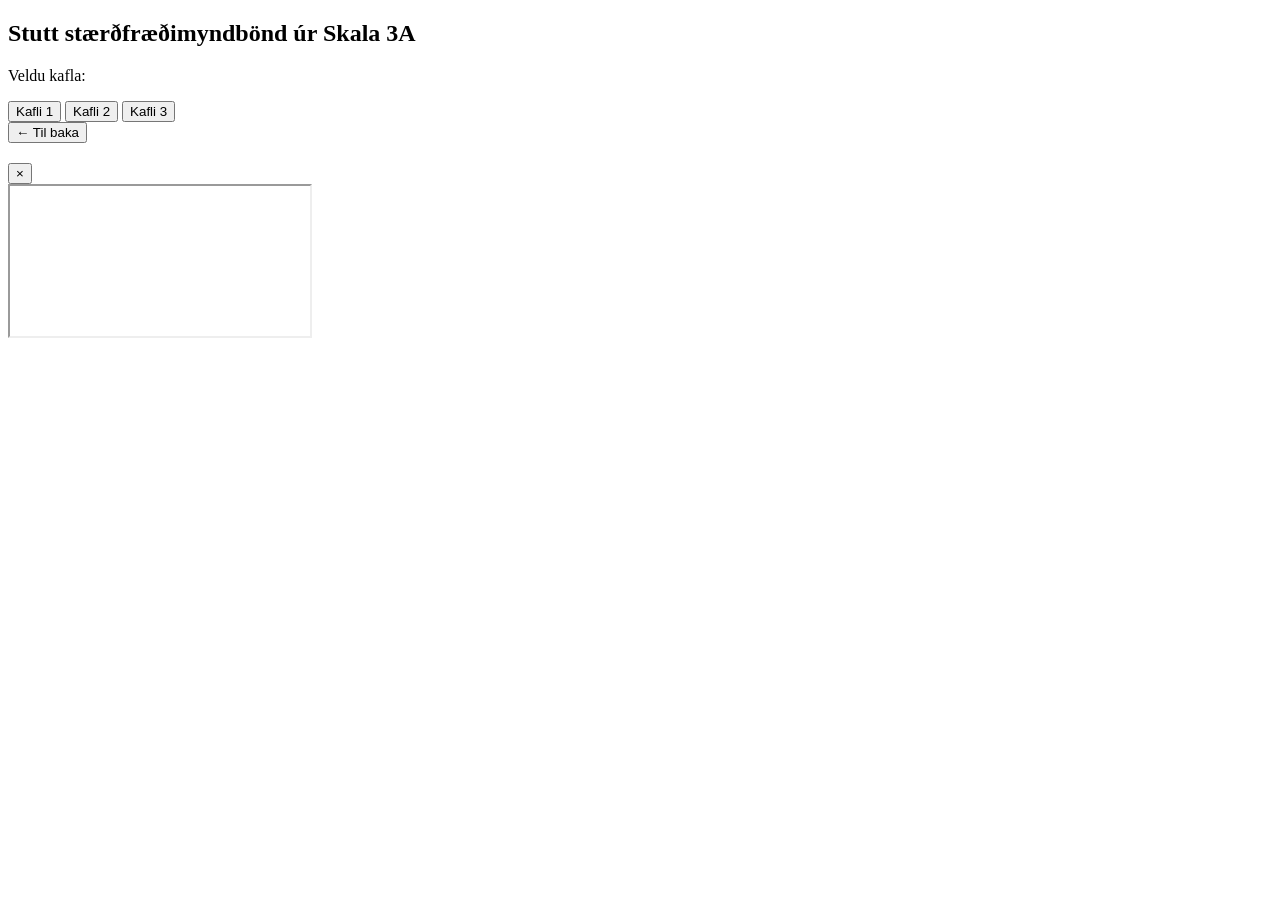
==== index.html @ 74c0bbef "Add initial HTML structure for the site" ====
<!DOCTYPE html>
<html lang="is">
<head>
    <meta charset="UTF-8">
    <meta name="viewport" content="width=device-width, initial-scale=1.0">

    <title>Stutt stærðfræðimyndbönd úr Skala 3A</title>

    <link rel="stylesheet" href="style.css">
</head>

<body>

    <main class="site-container">

        <!-- Home page -->
        <section id="home-page" class="page">
            <h1>Stutt stærðfræðimyndbönd úr Skala 3A</h1>

            <p class="intro">
                Veldu kafla:
            </p>

            <div class="chapter-buttons">
                <button onclick="showChapter(1)">Kafli 1</button>
                <button onclick="showChapter(2)">Kafli 2</button>
                <button onclick="showChapter(3)">Kafli 3</button>
            </div>
        </section>


        <!-- Chapter page -->
        <section id="chapter-page" class="page hidden">

            <button class="back-button" onclick="showHome()">
                ← Til baka
            </button>

            <h2 id="chapter-title"></h2>

            <div id="video-grid" class="video-grid">
                <!-- Video cards will be added here with JavaScript -->
            </div>

        </section>


        <!-- Video player -->
        <div id="video-modal" class="modal hidden">

            <div class="modal-content">

                <button class="close-button" onclick="closeVideo()">
                    ×
                </button>

                <div class="video-container">
                    <iframe
                        id="youtube-player"
                        src=""
                        title="YouTube video player"
                        allow="accelerometer; autoplay; clipboard-write; encrypted-media; gyroscope; picture-in-picture; web-share"
                        allowfullscreen>
                    </iframe>
                </div>

            </div>

        </div>

    </main>


    <script src="script.js"></script>

</body>
</html>
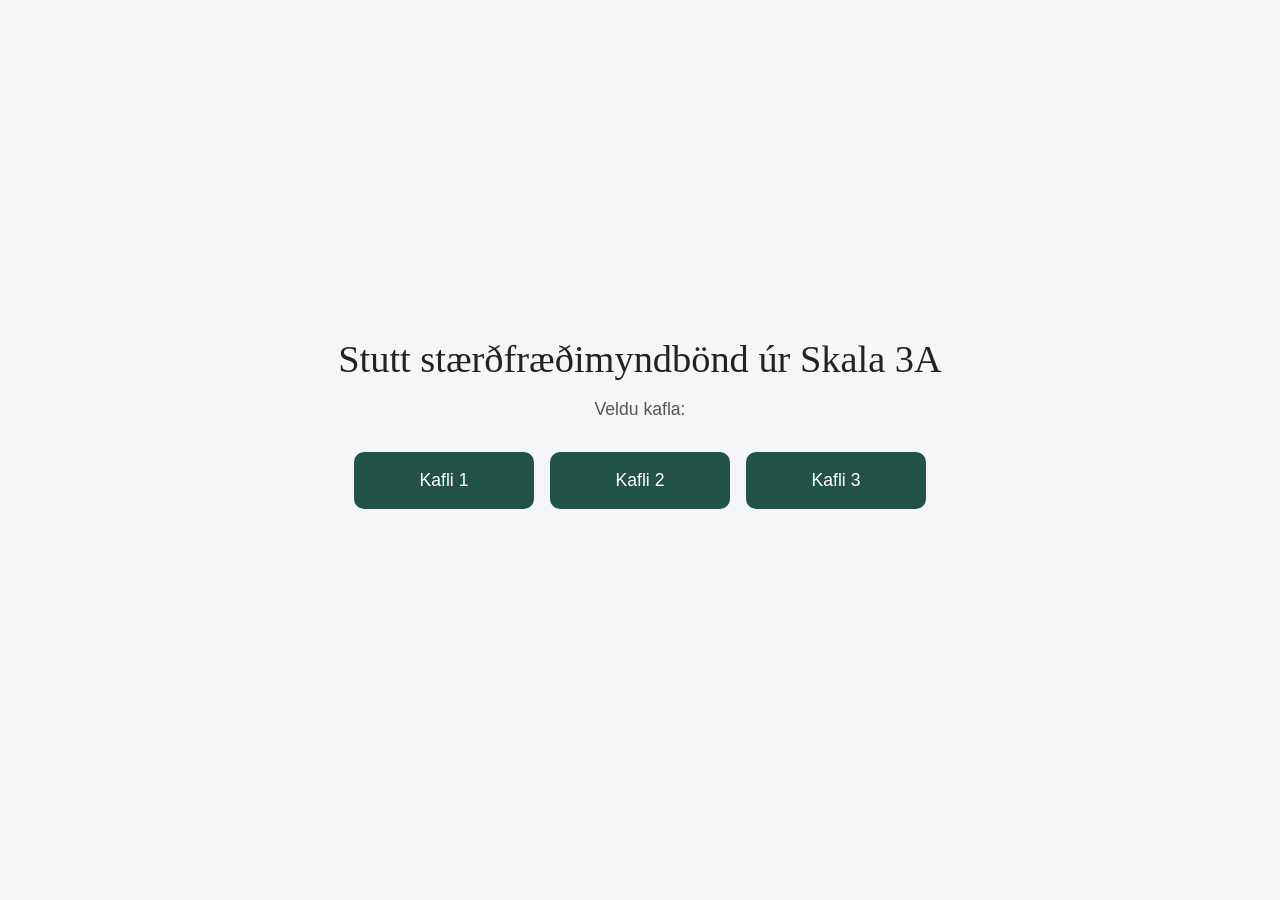
==== commit a843ef4c: "Change button actions to navigate to chapter pages" ====
--- a/index.html
+++ b/index.html
@@ -22,9 +22,9 @@
             </p>
 
             <div class="chapter-buttons">
-                <button onclick="showChapter(1)">Kafli 1</button>
-                <button onclick="showChapter(2)">Kafli 2</button>
-                <button onclick="showChapter(3)">Kafli 3</button>
+                <button onclick="window.location.href='kafli1.html'">Kafli 1</button>
+                <button onclick="window.location.href='kafli2.html'">Kafli 2</button>
+                <button onclick="window.location.href='kafli3.html'">Kafli 3</button>
             </div>
         </section>
 
--- a/style.css
+++ b/style.css
@@ -0,0 +1,303 @@
+/* =========================
+   General
+   ========================= */
+
+* {
+    box-sizing: border-box;
+}
+
+body {
+    margin: 0;
+    font-family: Arial, sans-serif;
+    font-weight: 300;
+    background-color: #f5f6f8;
+    color: #222;
+}
+
+button {
+    font-family: Arial, sans-serif;
+    cursor: pointer;
+}
+
+.site-container {
+    max-width: 1200px;
+    margin: 0 auto;
+    padding: 40px 24px;
+}
+
+
+/* =========================
+   Pages
+   ========================= */
+
+.page {
+    min-height: 80vh;
+}
+
+.hidden {
+    display: none;
+}
+
+
+/* =========================
+   Home page
+   ========================= */
+
+#home-page {
+    min-height: 85vh;
+    display: flex;
+    flex-direction: column;
+    align-items: center;
+    justify-content: center;
+    text-align: center;
+}
+
+#home-page h1 {
+    max-width: 800px;
+    margin: 0 0 16px;
+    font-family: Georgia, serif;
+    font-size: 2.4rem;
+    line-height: 1.2;
+    font-weight: 400;
+}
+
+.intro {
+    margin: 0 0 32px;
+    font-size: 1.1rem;
+    color: #555;
+}
+
+
+/* =========================
+   Chapter buttons
+   ========================= */
+
+.chapter-buttons {
+    display: flex;
+    flex-wrap: wrap;
+    justify-content: center;
+    gap: 16px;
+}
+
+.chapter-buttons button {
+    min-width: 180px;
+    padding: 18px 28px;
+    border: none;
+    border-radius: 10px;
+    background-color: #235347;
+    color: white;
+    font-size: 1.1rem;
+    font-weight: 400;
+    transition: transform 0.15s ease, background-color 0.15s ease;
+}
+
+.chapter-buttons button:hover {
+    background-color: #1b4138;
+    transform: translateY(-2px);
+}
+
+.chapter-buttons button:active {
+    transform: translateY(0);
+}
+
+
+/* =========================
+   Chapter pages
+   ========================= */
+
+#chapter-page {
+    min-height: 90vh;
+    padding-top: 10px;
+}
+
+.back-button {
+    margin: 0 0 30px;
+    padding: 8px 0;
+    border: none;
+    background-color: transparent;
+    color: #235347;
+    font-size: 1.15rem;
+    font-weight: 400;
+}
+
+.back-button:hover {
+    color: #1b4138;
+    text-decoration: underline;
+}
+
+#chapter-title {
+    margin: 0 0 32px;
+    font-family: Georgia, serif;
+    font-size: 2.2rem;
+    font-weight: 400;
+}
+
+
+/* =========================
+   Video grid
+   ========================= */
+
+.video-grid {
+    display: grid;
+    grid-template-columns: repeat(3, 1fr);
+    gap: 28px;
+}
+
+.video-card {
+    overflow: hidden;
+    border-radius: 12px;
+    background-color: white;
+    box-shadow: 0 2px 8px rgba(0, 0, 0, 0.08);
+    cursor: pointer;
+    transition: transform 0.15s ease, box-shadow 0.15s ease;
+}
+
+.video-card:hover {
+    transform: translateY(-4px);
+    box-shadow: 0 6px 18px rgba(0, 0, 0, 0.14);
+}
+
+.video-card img {
+    display: block;
+    width: 100%;
+    aspect-ratio: 16 / 9;
+    object-fit: cover;
+}
+
+.video-card-title {
+    margin: 0;
+    padding: 16px 18px 18px;
+    font-size: 1rem;
+    line-height: 1.4;
+    font-weight: 400;
+}
+
+
+/* =========================
+   Video modal
+   ========================= */
+
+.modal {
+    position: fixed;
+    z-index: 1000;
+    inset: 0;
+    display: flex;
+    align-items: center;
+    justify-content: center;
+    padding: 24px;
+    background-color: rgba(0, 0, 0, 0.75);
+}
+
+.modal-content {
+    position: relative;
+    width: min(1000px, 100%);
+    background-color: black;
+    border-radius: 10px;
+    overflow: hidden;
+}
+
+.video-container {
+    position: relative;
+    width: 100%;
+    aspect-ratio: 16 / 9;
+}
+
+.video-container iframe {
+    position: absolute;
+    inset: 0;
+    width: 100%;
+    height: 100%;
+    border: none;
+}
+
+
+/* =========================
+   Close button
+   ========================= */
+
+.close-button {
+    position: absolute;
+    z-index: 10;
+    top: 10px;
+    right: 10px;
+
+    width: 40px;
+    height: 40px;
+
+    border: none;
+    border-radius: 50%;
+
+    background-color: rgba(0, 0, 0, 0.7);
+    color: white;
+
+    font-size: 1.7rem;
+    line-height: 1;
+
+    cursor: pointer;
+}
+
+.close-button:hover {
+    background-color: rgba(0, 0, 0, 0.9);
+}
+
+
+/* =========================
+   Responsive layout
+   ========================= */
+
+@media (max-width: 800px) {
+
+    .video-grid {
+        grid-template-columns: repeat(2, 1fr);
+    }
+
+    #home-page h1 {
+        font-size: 2rem;
+    }
+
+    #chapter-title {
+        font-size: 2rem;
+    }
+}
+
+
+@media (max-width: 550px) {
+
+    .site-container {
+        padding: 28px 16px;
+    }
+
+    #home-page h1 {
+        font-size: 1.7rem;
+    }
+
+    .chapter-buttons {
+        width: 100%;
+        flex-direction: column;
+    }
+
+    .chapter-buttons button {
+        width: 100%;
+    }
+
+    .video-grid {
+        grid-template-columns: 1fr;
+    }
+
+    #chapter-title {
+        font-size: 1.8rem;
+    }
+
+    .back-button {
+        font-size: 1.1rem;
+    }
+}
+
+
+/* =========================
+   Hide video modal initially
+   ========================= */
+
+.modal.hidden {
+    display: none;
+}
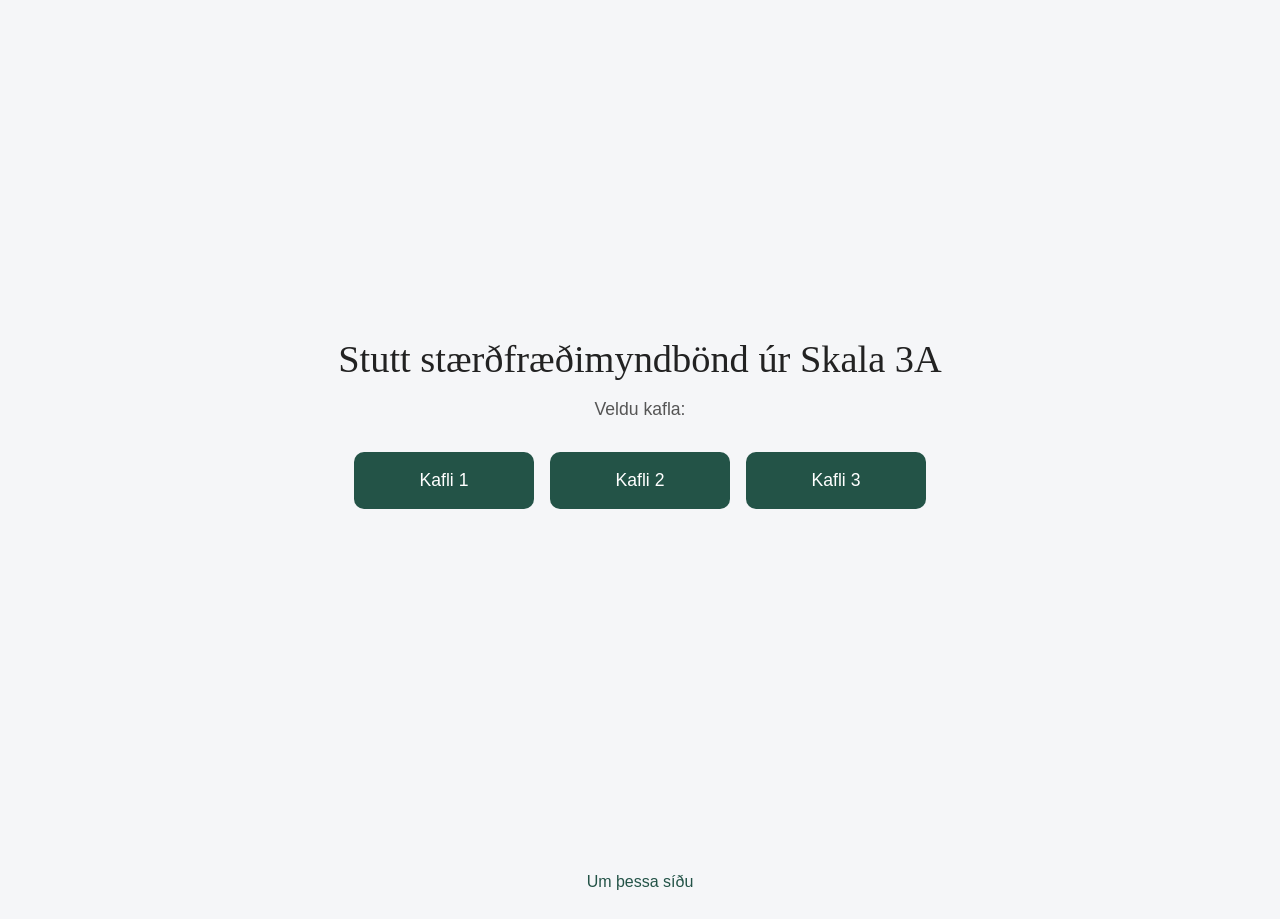
==== commit 5296f201: "Redesign chapter nav/header, add about page, and link quizzes to videos - Chapter pages get a green " ====
--- a/index.html
+++ b/index.html
@@ -28,47 +28,10 @@
             </div>
         </section>
 
-
-        <!-- Chapter page -->
-        <section id="chapter-page" class="page hidden">
-
-            <button class="back-button" onclick="showHome()">
-                ← Til baka
-            </button>
-
-            <h2 id="chapter-title"></h2>
-
-            <div id="video-grid" class="video-grid">
-                <!-- Video cards will be added here with JavaScript -->
-            </div>
-
-        </section>
+    </main>
 
 
-        <!-- Video player -->
-        <div id="video-modal" class="modal hidden">
-
-            <div class="modal-content">
-
-                <button class="close-button" onclick="closeVideo()">
-                    ×
-                </button>
-
-                <div class="video-container">
-                    <iframe
-                        id="youtube-player"
-                        src=""
-                        title="YouTube video player"
-                        allow="accelerometer; autoplay; clipboard-write; encrypted-media; gyroscope; picture-in-picture; web-share"
-                        allowfullscreen>
-                    </iframe>
-                </div>
-
-            </div>
-
-        </div>
-
-    </main>
+    <footer class="site-footer" id="site-footer"></footer>
 
 
     <script src="script.js"></script>
--- a/style.css
+++ b/style.css
@@ -8,6 +8,9 @@
 
 body {
     margin: 0;
+    min-height: 100vh;
+    display: flex;
+    flex-direction: column;
     font-family: Arial, sans-serif;
     font-weight: 300;
     background-color: #f5f6f8;
@@ -20,6 +23,7 @@
 }
 
 .site-container {
+    flex: 1 0 auto;
     max-width: 1200px;
     margin: 0 auto;
     padding: 40px 24px;
@@ -102,6 +106,33 @@
 
 
 /* =========================
+   Chapter header
+   ========================= */
+
+.chapter-header {
+    background-color: #235347;
+    text-align: center;
+}
+
+.site-title {
+    margin: 0 auto;
+    font-family: Georgia, serif;
+    font-size: 2.4rem;
+    line-height: 1.2;
+    font-weight: 400;
+    color: white;
+}
+
+.site-title a {
+    display: inline-block;
+    max-width: 800px;
+    padding: 32px 16px;
+    color: inherit;
+    text-decoration: none;
+}
+
+
+/* =========================
    Chapter pages
    ========================= */
 
@@ -110,19 +141,54 @@
     padding-top: 10px;
 }
 
-.back-button {
-    margin: 0 0 30px;
-    padding: 8px 0;
-    border: none;
-    background-color: transparent;
+.chapter-nav {
+    display: grid;
+    grid-template-columns: 1fr auto 1fr;
+    align-items: center;
+    column-gap: 16px;
+    row-gap: 8px;
+    margin: 0 0 32px;
+}
+
+.text-button {
+    padding: 4px 0;
+    border: none;
+    background: none;
     color: #235347;
-    font-size: 1.15rem;
-    font-weight: 400;
-}
-
-.back-button:hover {
-    color: #1b4138;
+    font-family: Arial, sans-serif;
+    font-size: 1rem;
+    font-weight: 400;
+}
+
+.text-button:hover .nav-label {
     text-decoration: underline;
+}
+
+.nav-arrow {
+    display: inline-block;
+}
+
+.nav-prev .nav-arrow {
+    margin-right: 6px;
+}
+
+.nav-next .nav-arrow {
+    margin-left: 6px;
+}
+
+.nav-prev {
+    grid-column: 1;
+    justify-self: end;
+}
+
+.nav-home {
+    grid-column: 2;
+    justify-self: center;
+}
+
+.nav-next {
+    grid-column: 3;
+    justify-self: start;
 }
 
 #chapter-title {
@@ -172,6 +238,25 @@
     font-weight: 400;
 }
 
+.video-card[data-activity] .video-card-title {
+    display: flex;
+    align-items: flex-start;
+    justify-content: space-between;
+    gap: 10px;
+}
+
+.video-card[data-activity] .video-card-title::after {
+    content: "+ Örpróf";
+    flex-shrink: 0;
+    padding: 4px 10px;
+    border-radius: 999px;
+    background-color: #235347;
+    color: white;
+    font-size: 0.75rem;
+    font-weight: 400;
+    white-space: nowrap;
+}
+
 
 /* =========================
    Video modal
@@ -191,7 +276,7 @@
 .modal-content {
     position: relative;
     width: min(1000px, 100%);
-    background-color: black;
+    background-color: white;
     border-radius: 10px;
     overflow: hidden;
 }
@@ -212,6 +297,51 @@
 
 
 /* =========================
+   Activity (quiz) view
+   ========================= */
+
+.activity-button {
+    display: block;
+    margin: 20px auto;
+    padding: 14px 32px;
+    border: none;
+    border-radius: 10px;
+    background-color: #235347;
+    color: white;
+    font-size: 1.05rem;
+    font-weight: 400;
+    transition: transform 0.15s ease, background-color 0.15s ease;
+}
+
+.activity-button:hover {
+    background-color: #1b4138;
+    transform: translateY(-2px);
+}
+
+.activity-button:active {
+    transform: translateY(0);
+}
+
+.activity-container {
+    display: flex;
+    flex-direction: column;
+    gap: 12px;
+    padding: 20px;
+    background-color: white;
+}
+
+.activity-container .text-button {
+    align-self: flex-start;
+}
+
+.activity-container iframe {
+    width: 100%;
+    min-height: 400px;
+    border: none;
+}
+
+
+/* =========================
    Close button
    ========================= */
 
@@ -242,6 +372,33 @@
 
 
 /* =========================
+   About page
+   ========================= */
+
+#about-page {
+    min-height: 50vh;
+}
+
+.about-text {
+    max-width: 700px;
+    margin: 48px auto 0;
+    text-align: center;
+    font-size: 1.05rem;
+    line-height: 1.6;
+}
+
+
+/* =========================
+   Site footer
+   ========================= */
+
+.site-footer {
+    text-align: center;
+    padding: 24px;
+}
+
+
+/* =========================
    Responsive layout
    ========================= */
 
@@ -255,6 +412,10 @@
         font-size: 2rem;
     }
 
+    .site-title {
+        font-size: 2rem;
+    }
+
     #chapter-title {
         font-size: 2rem;
     }
@@ -269,6 +430,18 @@
 
     #home-page h1 {
         font-size: 1.7rem;
+    }
+
+    .site-title {
+        font-size: 1.7rem;
+    }
+
+    .site-title a {
+        padding: 24px 16px;
+    }
+
+    .text-button {
+        font-size: 0.95rem;
     }
 
     .chapter-buttons {
@@ -287,17 +460,19 @@
     #chapter-title {
         font-size: 1.8rem;
     }
-
-    .back-button {
-        font-size: 1.1rem;
-    }
-}
-
-
-/* =========================
-   Hide video modal initially
+}
+
+
+/* =========================
+   Hide video modal and activity
+   elements initially
    ========================= */
 
 .modal.hidden {
     display: none;
 }
+
+.activity-button.hidden,
+.activity-container.hidden {
+    display: none;
+}
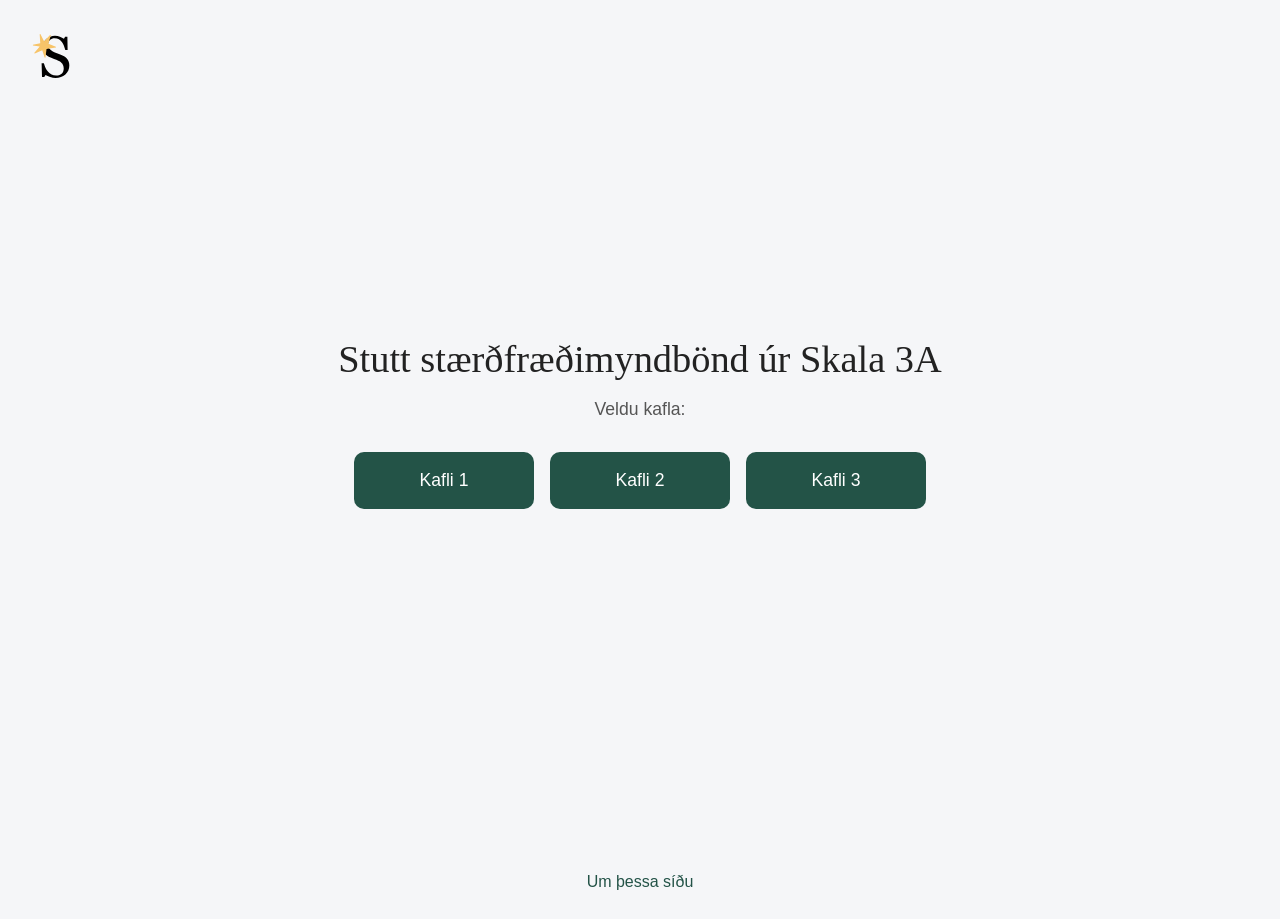
==== commit 2eb977d3: "Add favicon and top-left site logo to every page The logo links home and sits in the same spot with " ====
--- a/index.html
+++ b/index.html
@@ -5,11 +5,14 @@
     <meta name="viewport" content="width=device-width, initial-scale=1.0">
 
     <title>Stutt stærðfræðimyndbönd úr Skala 3A</title>
+    <link rel="icon" type="image/svg+xml" href="favicon-stae.svg">
 
     <link rel="stylesheet" href="style.css">
 </head>
 
 <body>
+
+    <a class="site-logo" href="index.html"><img src="logo-stae-b.svg" alt="Heim"></a>
 
     <main class="site-container">
 
--- a/style.css
+++ b/style.css
@@ -44,6 +44,26 @@
 
 
 /* =========================
+   Site logo
+   ========================= */
+
+/* Positioned against the page itself (not the header), so it sits in
+   the same spot on the home page and on pages with a header. */
+.site-logo {
+    position: absolute;
+    z-index: 10;
+    top: 25px;
+    left: 24px;
+}
+
+.site-logo img {
+    display: block;
+    width: 60px;
+    height: 60px;
+}
+
+
+/* =========================
    Home page
    ========================= */
 
@@ -110,6 +130,7 @@
    ========================= */
 
 .chapter-header {
+    padding: 0 100px; /* keeps the centered title clear of the logo */
     background-color: #235347;
     text-align: center;
 }
@@ -245,8 +266,7 @@
     gap: 10px;
 }
 
-.video-card[data-activity] .video-card-title::after {
-    content: "+ Örpróf";
+.quiz-badge {
     flex-shrink: 0;
     padding: 4px 10px;
     border-radius: 999px;
@@ -436,8 +456,22 @@
         font-size: 1.7rem;
     }
 
+    .chapter-header {
+        padding: 0 56px;
+    }
+
     .site-title a {
         padding: 24px 16px;
+    }
+
+    .site-logo {
+        top: 18px;
+        left: 12px;
+    }
+
+    .site-logo img {
+        width: 44px;
+        height: 44px;
     }
 
     .text-button {
